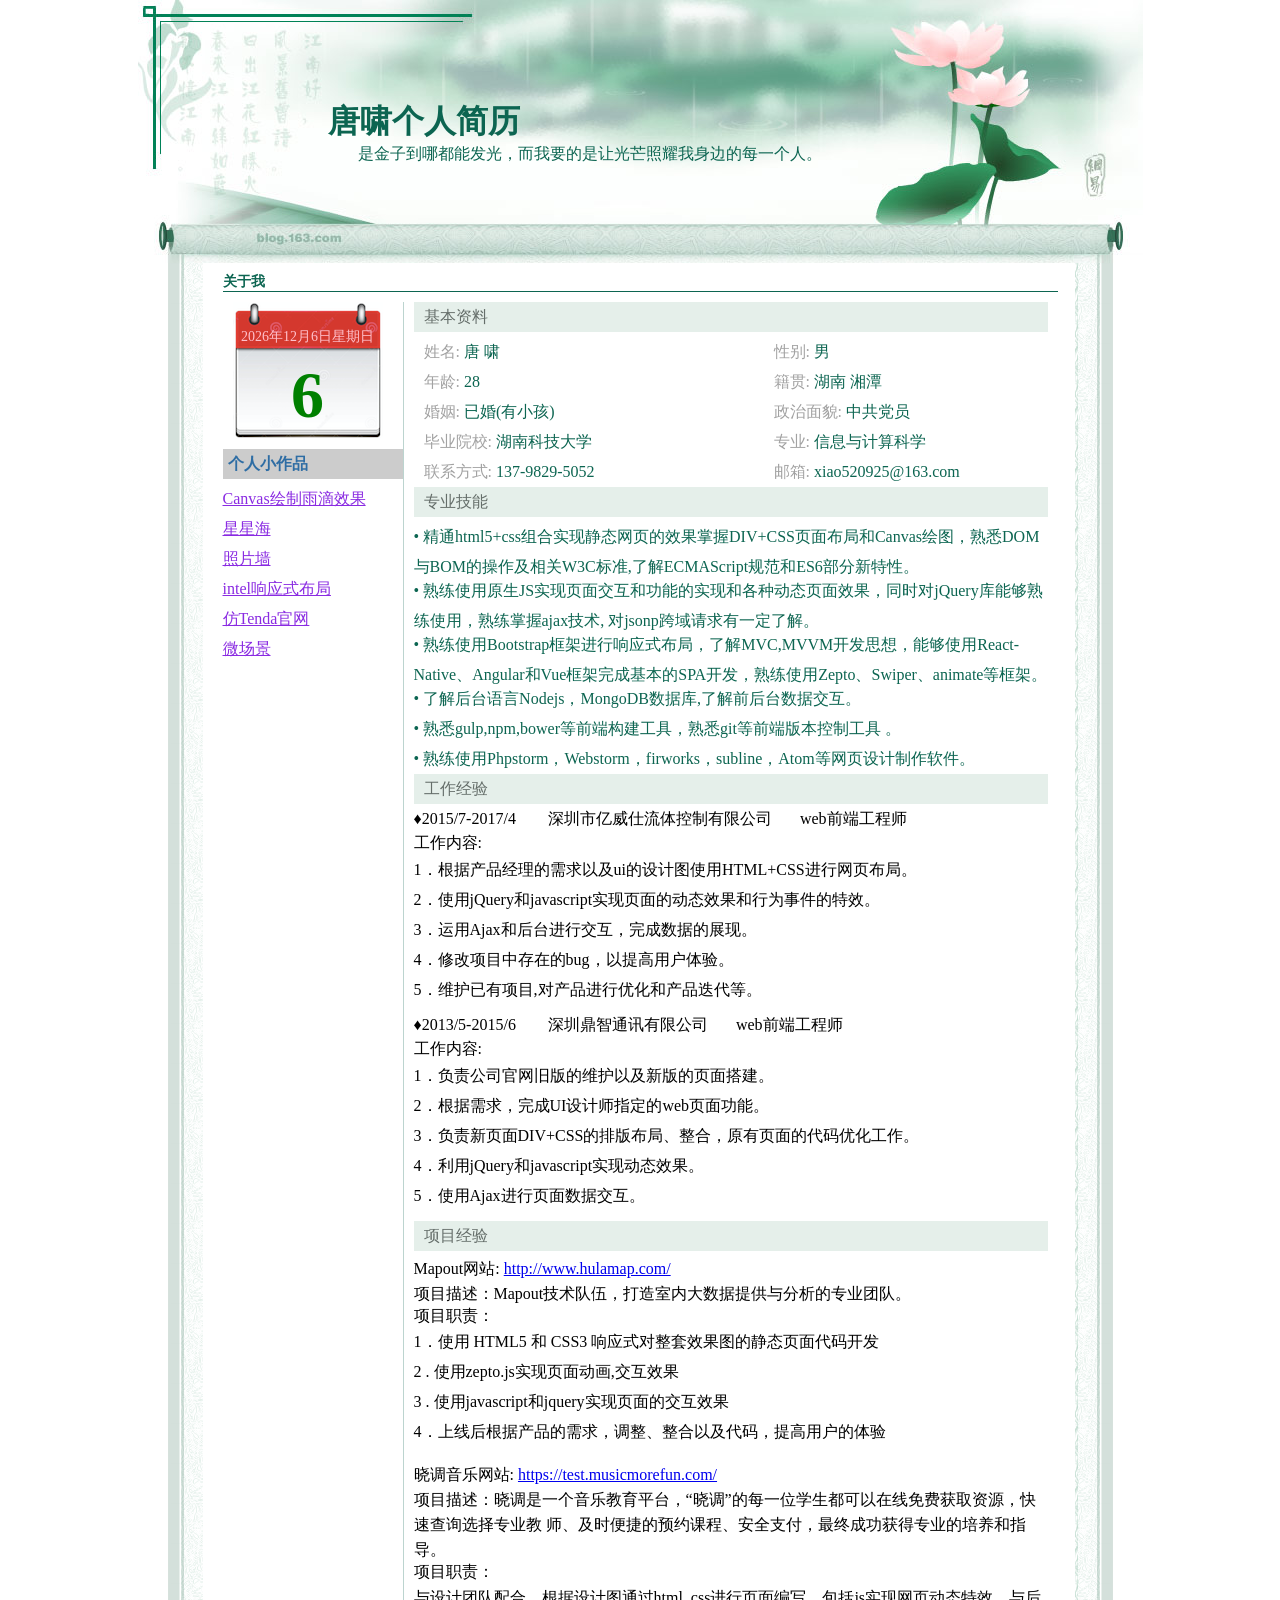
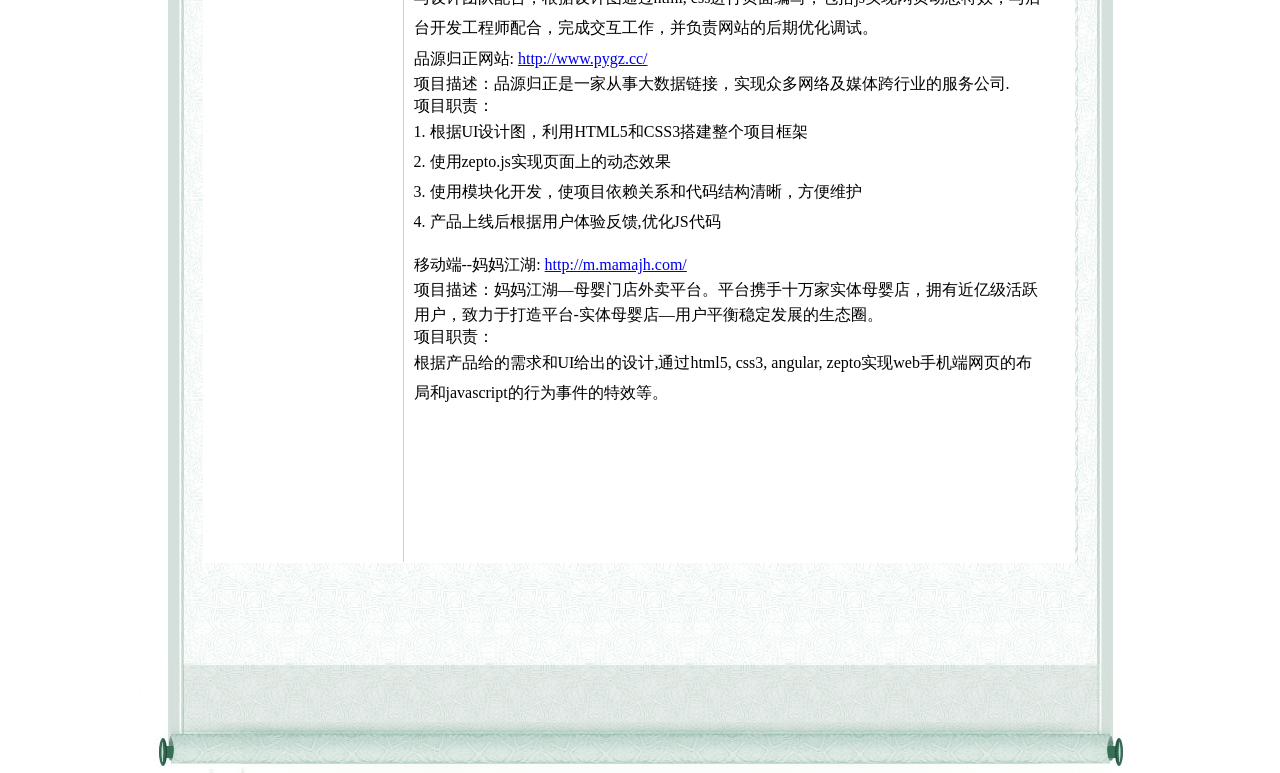
==== html/jianli.html @ 3031358b "简历" ====
<!DOCTYPE html>
<html lang="en">
<head>
    <meta charset="UTF-8">
    <title>唐啸简历</title>
    <link rel="stylesheet" href="../css/style.css">
</head>
<body>
<div id="to_top">
    <img src="../image/top.png" alt="">
</div>

<div class="index">

    <div class="section" id="sec">
        <!--头部 banner begin-->
        <div class="banner">
            <div class="banner_head">
                <h1>唐啸个人简历</h1>
                <p>是金子到哪都能发光，而我要的是让光芒照耀我身边的每一个人。 </p>
            </div>
        </div>
        <!--头部 banner end-->

        <div class="nb_nav"></div>

        <!--主体部分 begin-->
        <div class="nb_sec">
            <div class="nb_sec_l"></div>
            <div class="nb_sec_l_gezi"></div>
            <div class="nb_sec_r"></div>
            <div class="nb_sec_r_gezi"></div>
            <div class="nb_sec_r_bowen"></div>
            <div class="nb_sec_di"></div>
        <!--主体内容   begin-->
            <div class="nb_sec_center">
                <div class="center_top">
                    <h2>关于我</h2>
                </div>

                <div class="center_body clearfix">
                    <!--主体内容  左边-->
                    <div class="center_body_left">
                        <div id="fix">
                            <div class="body_left_rili">   <!-- 左边  日历-->
                                <p id="op"></p>
                                <span id= "oSpan"></span>
                            </div>

                            <div id="zuopin">
                                <p class="works">个人小作品</p>
                                <ul>
                                    <li> <a href="rain.html" target="_blank">Canvas绘制雨滴效果</a></li>
                                    <li><a href="stars.html" target="_blank">星星海</a></li>
                                    <li><a href="photo.html" target="_blank">照片墙</a></li>
                                    <li><a href="../myboot/intel.html" target="_blank">intel响应式布局</a></li>
                                    <li><a href="../tenda/index.html" target="_blank">仿Tenda官网</a></li>
                                    <li><a href="../HappyNY/happynewyear.html" target="_blank">微场景</a></li>

                                </ul>
                            </div>
                        </div>


                    </div>

                    <!--主体内容  右边-->
                    <div class="center_body_right">
                        <p class="body_p">基本资料</p>
                        <div class="ziliao clearfix">
                            <ul class="ziliao_left">
                                <li>姓名:&nbsp;<span>唐 啸</span></li>
                                <li>年龄:&nbsp;<span>28</span></li>
                                <li>婚姻:&nbsp;<span>已婚(有小孩)</span></li>
                                <li>毕业院校:&nbsp;<span>湖南科技大学</span></li>
                                <li>联系方式:&nbsp;<span>137-9829-5052</span></li>
                            </ul>

                            <ul class="ziliao_right">
                                <li>性别:&nbsp;<span>男</span></li>
                                <li>籍贯:&nbsp;<span>湖南 湘潭</span></li>
                                <li>政治面貌:&nbsp;<span>中共党员</span></li>
                                <li>专业:&nbsp;<span>信息与计算科学</span></li>
                                <li>邮箱:&nbsp;<span>xiao520925@163.com</span></li>
                            </ul>
                        </div>

                        <p class="body_p">专业技能</p>
                        <div class="body_jineng_li">
                            <ul>
                                <li>&bull; 精通html5+css组合实现静态网页的效果掌握DIV+CSS页面布局和Canvas绘图，熟悉DOM与BOM的操作及相关W3C标准,了解ECMAScript规范和ES6部分新特性。</li>
                                <li>&bull; 熟练使用原生JS实现页面交互和功能的实现和各种动态页面效果，同时对jQuery库能够熟练使用，熟练掌握ajax技术, 对jsonp跨域请求有一定了解。</li>
                                <li>&bull; 熟练使用Bootstrap框架进行响应式布局，了解MVC,MVVM开发思想，能够使用React-Native、Angular和Vue框架完成基本的SPA开发，熟练使用Zepto、Swiper、animate等框架。</li>
                                <li>&bull; 了解后台语言Nodejs，MongoDB数据库,了解前后台数据交互。</li>
                                <li>&bull; 熟悉gulp,npm,bower等前端构建工具，熟悉git等前端版本控制工具 。</li>
                                <li>&bull; 熟练使用Phpstorm，Webstorm，firworks，subline，Atom等网页设计制作软件。</li>
                            </ul>
                        </div>

                        <p class="body_p mt_5">工作经验</p>

                        <p class="jineng_p">&diams;2015/7-2017/4  &nbsp;&nbsp;&nbsp;&nbsp;&nbsp;&nbsp;&nbsp;深圳市亿威仕流体控制有限公司 &nbsp;&nbsp;&nbsp;&nbsp;&nbsp;&nbsp;web前端工程师</p>
                        <div class="job_neir">
                            <p class="job_zhineng">工作内容:</p>
                            <ul class="gongzuo_nr">
                                <li>1．根据产品经理的需求以及ui的设计图使用HTML+CSS进行网页布局。</li>
                                <li>2．使用jQuery和javascript实现页面的动态效果和行为事件的特效。</li>
                                <li>3．运用Ajax和后台进行交互，完成数据的展现。</li>
                                <li>4．修改项目中存在的bug，以提高用户体验。</li>
                                <li>5．维护已有项目,对产品进行优化和产品迭代等。</li>
                            </ul>
                        </div>

                        <p class="jineng_p">&diams;2013/5-2015/6  &nbsp;&nbsp;&nbsp;&nbsp;&nbsp;&nbsp;&nbsp;深圳鼎智通讯有限公司 &nbsp;&nbsp;&nbsp;&nbsp;&nbsp;&nbsp;web前端工程师</p>
                        <div class="job_neir">
                            <p class="job_zhineng">工作内容:</p>
                            <ul class="gongzuo_nr">
                                <li>1．负责公司官网旧版的维护以及新版的页面搭建。</li>
                                <li>2．根据需求，完成UI设计师指定的web页面功能。</li>
                                <li>3．负责新页面DIV+CSS的排版布局、整合，原有页面的代码优化工作。</li>
                                <li>4．利用jQuery和javascript实现动态效果。</li>
                                <li>5．使用Ajax进行页面数据交互。</li>
                            </ul>
                        </div>


                        <p class="body_p">项目经验</p>
                        <div class="mb10">
                            <p class="job_zhineng">Mapout网站: <a href="http://www.hulamap.com/" target="_blank">http://www.hulamap.com/</a></p>
                            <p class="job_zhineng">项目描述：Mapout技术队伍，打造室内大数据提供与分析的专业团队。</p>
                            <p>项目职责：</p>
                            <ul class="Mapout">
                                <li>1．使用 HTML5 和 CSS3 响应式对整套效果图的静态页面代码开发</li>
                                <li>2 . 使用zepto.js实现页面动画,交互效果</li>
                                <li>3 . 使用javascript和jquery实现页面的交互效果</li>
                                <li>4．上线后根据产品的需求，调整、整合以及代码，提高用户的体验</li>
                            </ul>
                        </div>


                        <div class="mb10">
                            <p class="job_zhineng">晓调音乐网站: <a href="https://test.musicmorefun.com/" target="_blank">https://test.musicmorefun.com/</a></p>
                            <span class="job_zhineng">项目描述：晓调是一个音乐教育平台，“晓调”的每一位学生都可以在线免费获取资源，快速查询选择专业教 师、及时便捷的预约课程、安全支付，最终成功获得专业的培养和指导。</span>
                            <p>项目职责：</p>
                            <ul class="Mapout">
                                <li>与设计团队配合，根据设计图通过html, css进行页面编写，包括js实现网页动态特效，与后台开发工程师配合，完成交互工作，并负责网站的后期优化调试。</li>
                            </ul>
                            <br>
                        </div>


                        <div class="mb10">
                            <p class="job_zhineng">品源归正网站: <a href=" http://www.pygz.cc/" target="_blank"> http://www.pygz.cc/</a></p>
                            <span class="job_zhineng">项目描述：品源归正是一家从事大数据链接，实现众多网络及媒体跨行业的服务公司.</span>
                            <p>项目职责：</p>
                            <ul class="Mapout">
                                <li>1. 根据UI设计图，利用HTML5和CSS3搭建整个项目框架</li>
                                <li>2. 使用zepto.js实现页面上的动态效果</li>
                                <li>3. 使用模块化开发，使项目依赖关系和代码结构清晰，方便维护</li>
                                <li>4. 产品上线后根据用户体验反馈,优化JS代码</li>
                            </ul>
                        </div>


                        <div class="mb10">
                            <p class="job_zhineng">移动端--妈妈江湖: <a href="http://m.mamajh.com/" target="_blank">http://m.mamajh.com/</a></p>
                            <span class="job_zhineng">项目描述：妈妈江湖—母婴门店外卖平台。平台携手十万家实体母婴店，拥有近亿级活跃用户，致力于打造平台-实体母婴店—用户平衡稳定发展的生态圈。</span>
                            <p>项目职责：</p>
                            <ul class="Mapout">
                                <li>根据产品给的需求和UI给出的设计,通过html5, css3, angular, zepto实现web手机端网页的布局和javascript的行为事件的特效等。</li>
                            </ul>
                            <br>
                        </div>


                    </div>


                </div>


            </div>

        </div>




        <!--底部 footer     begin-->
        <div class="footer"></div>



    </div>

</div>
<script src="../js/MyFunc.js"></script>
<script src="../js/rili.js"></script>
</body>
</html>
---- css/style.css ----
*{
    margin: 0;
    padding: 0;
    border: 0;
}
li{
    list-style: none;
}
.clearfix:before, .clearfix:after {
    content: "";
    display: table;
}

.clearfix:after {
    clear: both;
}

.clearfix {
    *zoom: 1; /*IE/7/6*/
}
html,body{
    width: 100%;
    height: 100%;
}

.index{
    width: 100%;
    height: 100%;
}
.section{
    width: 1005px;
    /*height: 2500px;*/
    height: 2100px;
    margin:0 auto;
    /*background: pink;*/
    /*overflow: hidden;*/
}
/*置顶*********begin**********/
#to_top{
    width: 55px;
    height: 78px;
    position: fixed;
    bottom: 80px;
    right: 30px;
    z-index: 111;
    display: none;
}
#to_top img{
    width: 100%;
}
/*置顶********end***********/


/*头部 banner begin*/
.banner{
    width: 1005px;
    height: 215px;
    background: url("../image/top_banner.jpg");
    position: relative;
    overflow: hidden;
}
.banner_head{
    position: absolute;
    left: 190px;
    top: 100px;
}
.banner_head h1{
    color: rgb(12, 101, 81);
}
.banner_head p{
    margin-left: 30px;
    color: rgb(12, 101, 81);
}
/*头部 banner end*/

.nb_nav{
    width: 1005px;
    height: 48px;
    background: url("../image/bg_tab.jpg");
    position: relative;
}

/*主体部分 begin*/
.nb_sec{
    width: 1005px;
    height: 2000px;
    position: relative;
    /*overflow: hidden;*/
}
.nb_sec .nb_sec_l{
    width: 55px;
    height: 2000px;
    background: url("../image/bg_l.gif");
    position: absolute;
    left: 0;
    top: 0;
}
.nb_sec .nb_sec_l_gezi{
    width: 10px;
    height: 2000px;
    background: url("../image/bg_gezi.gif");
    position: absolute;
    left: 55px;
    top: 0;
}
.nb_sec .nb_sec_r{
    width: 55px;
    height: 2000px;
    position: absolute;
    right: 0;
    top: 0;
    background: url("../image/bg_r.gif");
}
.nb_sec .nb_sec_r_gezi{
    width: 10px;
    height: 2000px;
    background: url("../image/bg_gezi.gif");
    position: absolute;
    right: 55px;
    top: 0;
}
.nb_sec .nb_sec_r_bowen{
    width: 20px;
    height: 2000px;
    position: absolute;
    right: 65px;
    top: 0;
    background: url("../image/bg_r_bowen.gif");
}
.nb_sec .nb_sec_di{
    width: 895px;
    height: 100px;
    position: absolute;
    left: 55px;
    bottom: 0;
    background: url("../image/bg_gezi.gif");
}

/*主体内容   begin*/
.nb_sec .nb_sec_center{
    width: 835px;
    height: 1900px;
    position: absolute;
    left: 85px;
    top: 0;
}
.center_top{
    border-bottom: 1px solid rgb(12, 101, 81);
}
.nb_sec_center h2{
    /*width: 80%;*/
    font-size: 14px;
    color: rgb(12, 101, 81);
    margin-top: 10px;
}
.center_body{
    width: 835px;
    height: 1870px;
    margin-top: 10px;
}
    /*主体内容  左边*/
.center_body .center_body_left{
    width: 180px;
    height: 1860px;  /*线条长度*/
    border-right: 1px solid rgb(188, 212, 207);
    float: left;

}
.center_body_left .body_left_rili{      /*日历   begin*/
    width:150px;
    height: 137px;
    background: url("../image/rili.png");
    margin:0 20px 0 10px;
}
.body_left_rili p{
    color: #fff;
    text-align: center;
    line-height: 70px;
    font-size:14px;
}
.body_left_rili span{      /*日历   end*/
    width: 75px;
    height: 50px;
    display: block;
    margin:0 auto ;
    font-size:45px;
    text-align: center;
    line-height:45px;
    font-size:66px;
    font-weight:bold;
}
/*个人作品******begin*********/
#zuopin{
    width: 180px;
    height: 265px;
    margin-top: 10px;
}
#zuopin .works{
    background-color: #ccc;
    height: 30px;
    line-height: 30px;
    color: #2e6da4;
    padding-left: 5px;
    margin-bottom: 5px;
    font-weight:bold;
}
#zuopin ul li{
    width: 180px;
    height: 30px;
    display: inline-block;
    line-height: 30px;
    color: rgb(12, 101, 81);
}
#zuopin ul li a{
    color: blueviolet;
}
#zuopin ul li a:hover{
    color: orange;
}
.fixed{   /*吸顶效果**********/
    position: fixed;
    top:0;
    left: 0;
    /*left: 170px;*/
}

/*主体内容  ********************************右边**********/
.center_body .center_body_right{
    width: 654px;
    height: 1860px;
    float: left;
    padding-left: 10px;
    padding-right: 10px;
    box-sizing: border-box;
}
.center_body_right .body_p{
    background-color: rgb(229, 239, 234);
    height: 30px;
    line-height: 30px;
    color: rgb(101, 110, 106);
    padding-left: 10px;
    margin-bottom: 5px;
}
.ziliao_left{
    width: 350px;
    /*height: 125px;*/
    float: left;
    margin-left: 10px;
}
.ziliao li{
    height: 30px;
    line-height: 30px;
    color: rgb(162, 162, 162);
    font-family: "SimSun", "宋体";
}
.ziliao span{
    color: rgb(12, 101, 81);
}

.body_jineng_li ul li{
    width: 634px;
    height: 30px;
    display: inline-block;
    line-height: 30px;
    color: rgb(12, 101, 81);
}
.job_neir{
    margin-bottom: 10px;
}
.job_zhineng{
    height: 25px;
    line-height: 25px;
}
.gongzuo_nr li{
    width: 634px;
    height: 30px;
    display: inline-block;
    line-height: 30px;
}

.Mapout li{
    height: 30px;
    line-height: 30px;
}

.mb10{
    margin-bottom: 15px;
}








/*底部*/
.footer{
    width: 1005px;
    height: 110px;
    background: url("../image/bottom.jpg");

}
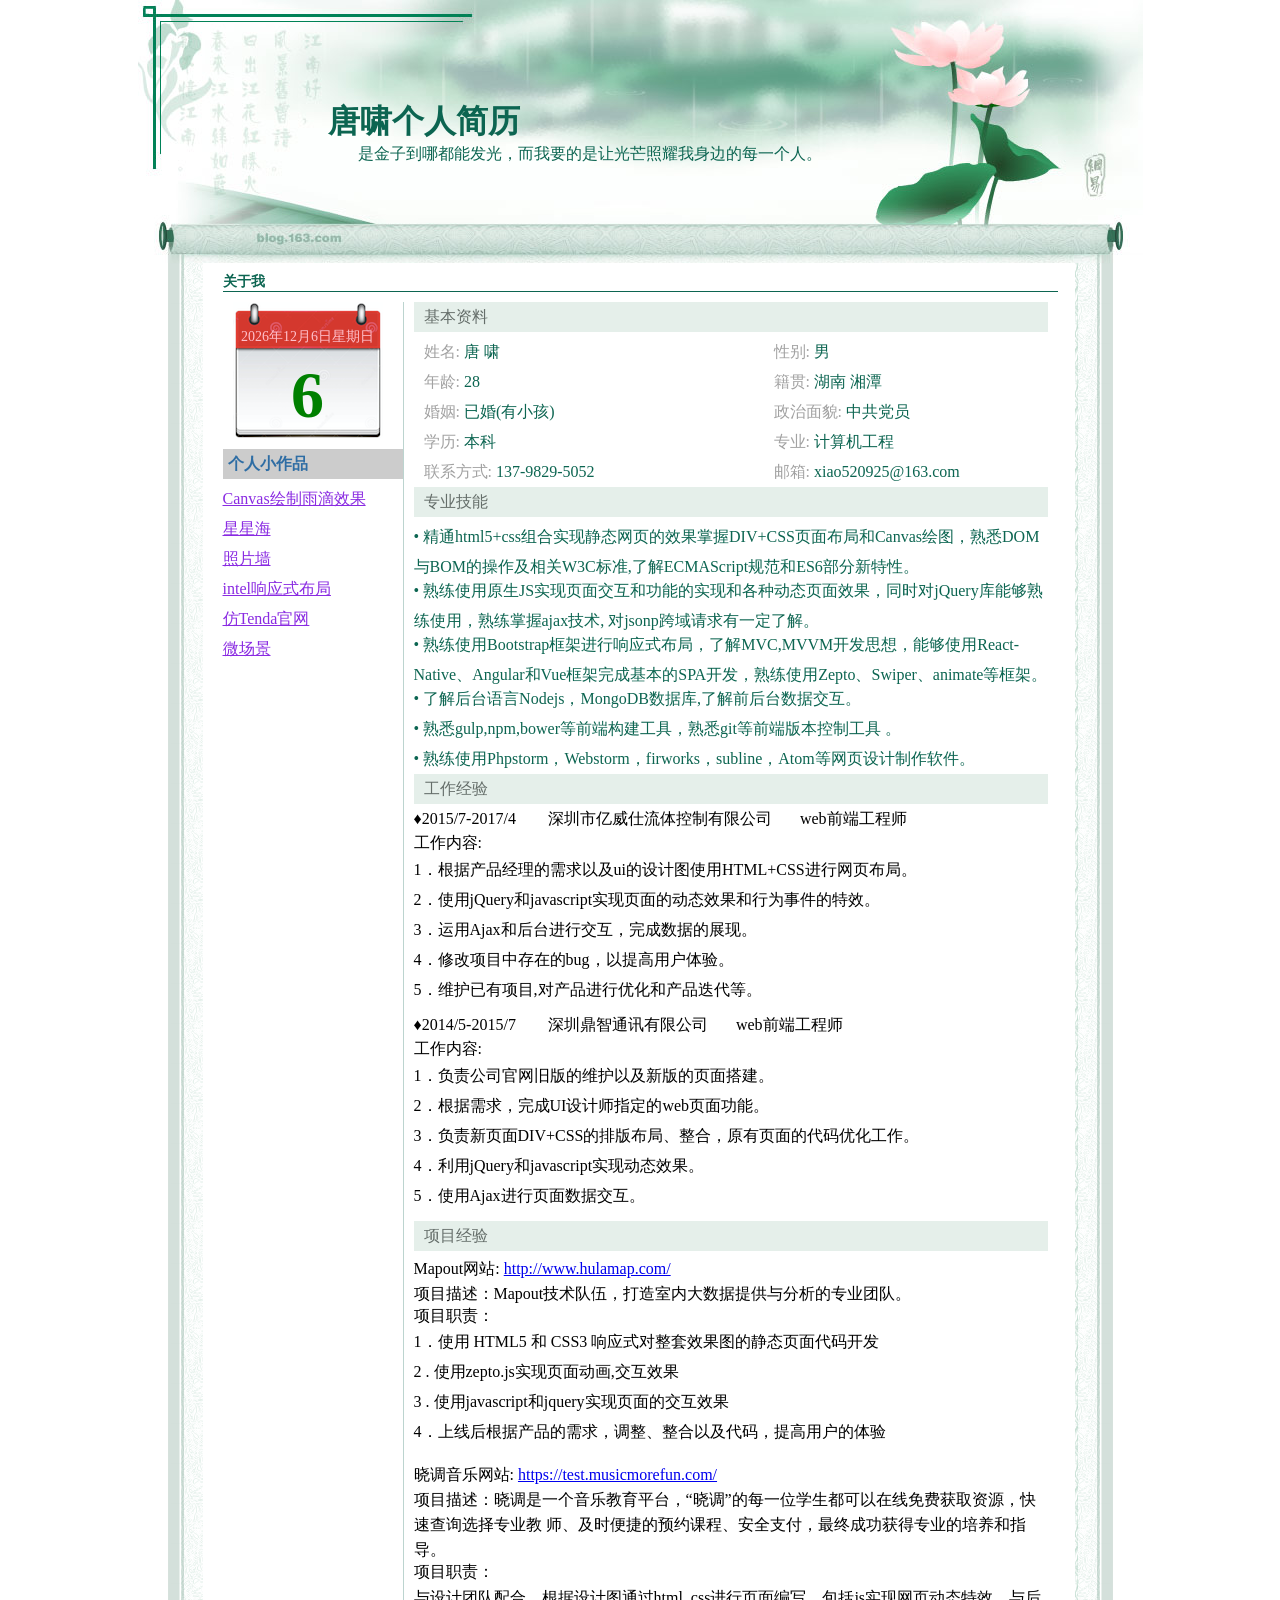
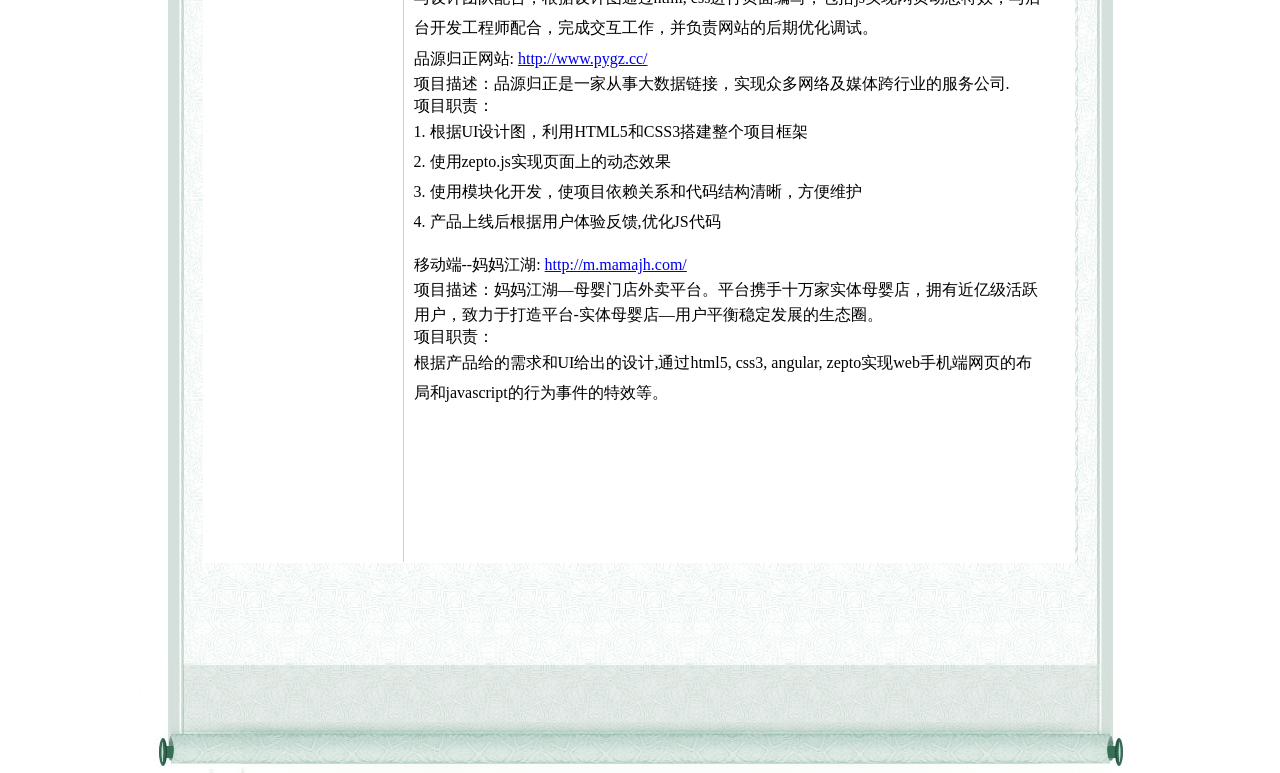
==== commit 2a3e75c0: "jianli" ====
--- a/html/jianli.html
+++ b/html/jianli.html
@@ -72,7 +72,7 @@
                                 <li>姓名:&nbsp;<span>唐 啸</span></li>
                                 <li>年龄:&nbsp;<span>28</span></li>
                                 <li>婚姻:&nbsp;<span>已婚(有小孩)</span></li>
-                                <li>毕业院校:&nbsp;<span>湖南科技大学</span></li>
+                                <li>学历:&nbsp;<span>本科</span></li>
                                 <li>联系方式:&nbsp;<span>137-9829-5052</span></li>
                             </ul>
 
@@ -80,7 +80,7 @@
                                 <li>性别:&nbsp;<span>男</span></li>
                                 <li>籍贯:&nbsp;<span>湖南 湘潭</span></li>
                                 <li>政治面貌:&nbsp;<span>中共党员</span></li>
-                                <li>专业:&nbsp;<span>信息与计算科学</span></li>
+                                <li>专业:&nbsp;<span>计算机工程</span></li>
                                 <li>邮箱:&nbsp;<span>xiao520925@163.com</span></li>
                             </ul>
                         </div>
@@ -111,7 +111,7 @@
                             </ul>
                         </div>
 
-                        <p class="jineng_p">&diams;2013/5-2015/6  &nbsp;&nbsp;&nbsp;&nbsp;&nbsp;&nbsp;&nbsp;深圳鼎智通讯有限公司 &nbsp;&nbsp;&nbsp;&nbsp;&nbsp;&nbsp;web前端工程师</p>
+                        <p class="jineng_p">&diams;2014/5-2015/7  &nbsp;&nbsp;&nbsp;&nbsp;&nbsp;&nbsp;&nbsp;深圳鼎智通讯有限公司 &nbsp;&nbsp;&nbsp;&nbsp;&nbsp;&nbsp;web前端工程师</p>
                         <div class="job_neir">
                             <p class="job_zhineng">工作内容:</p>
                             <ul class="gongzuo_nr">
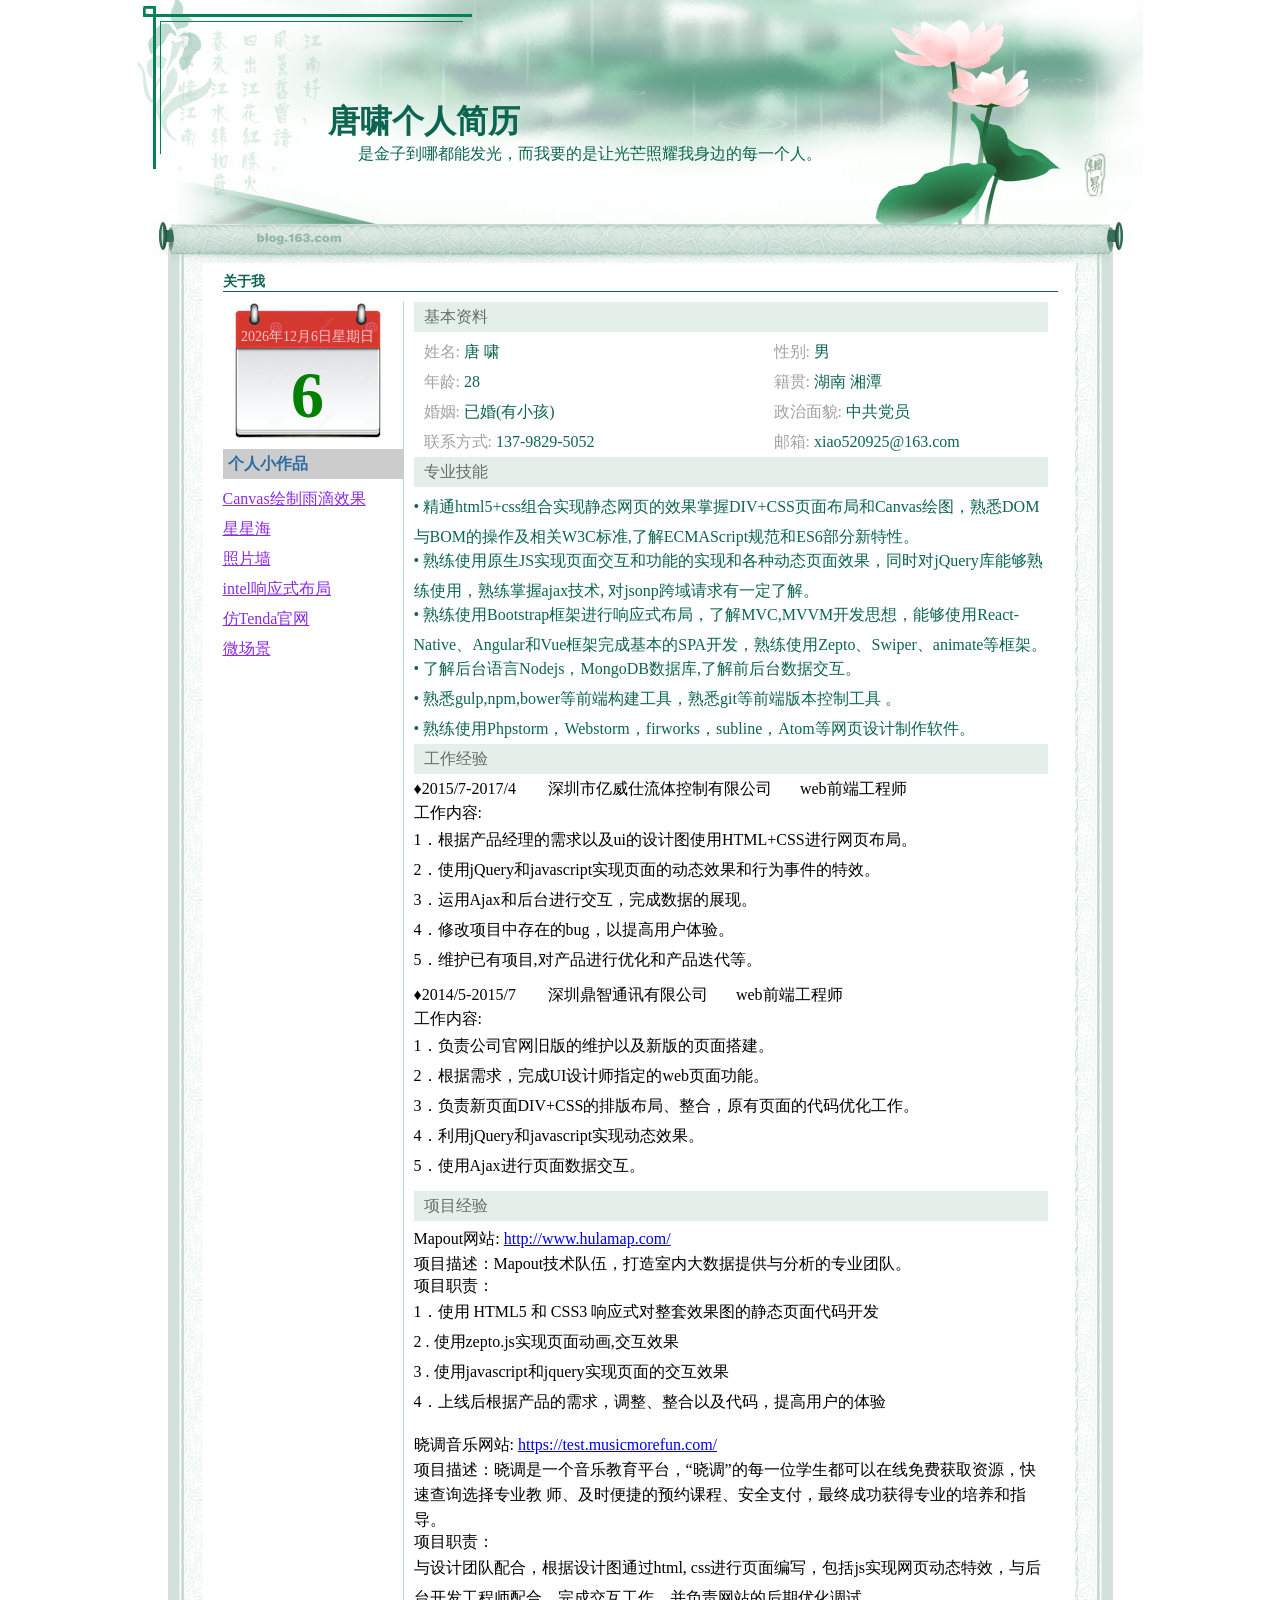
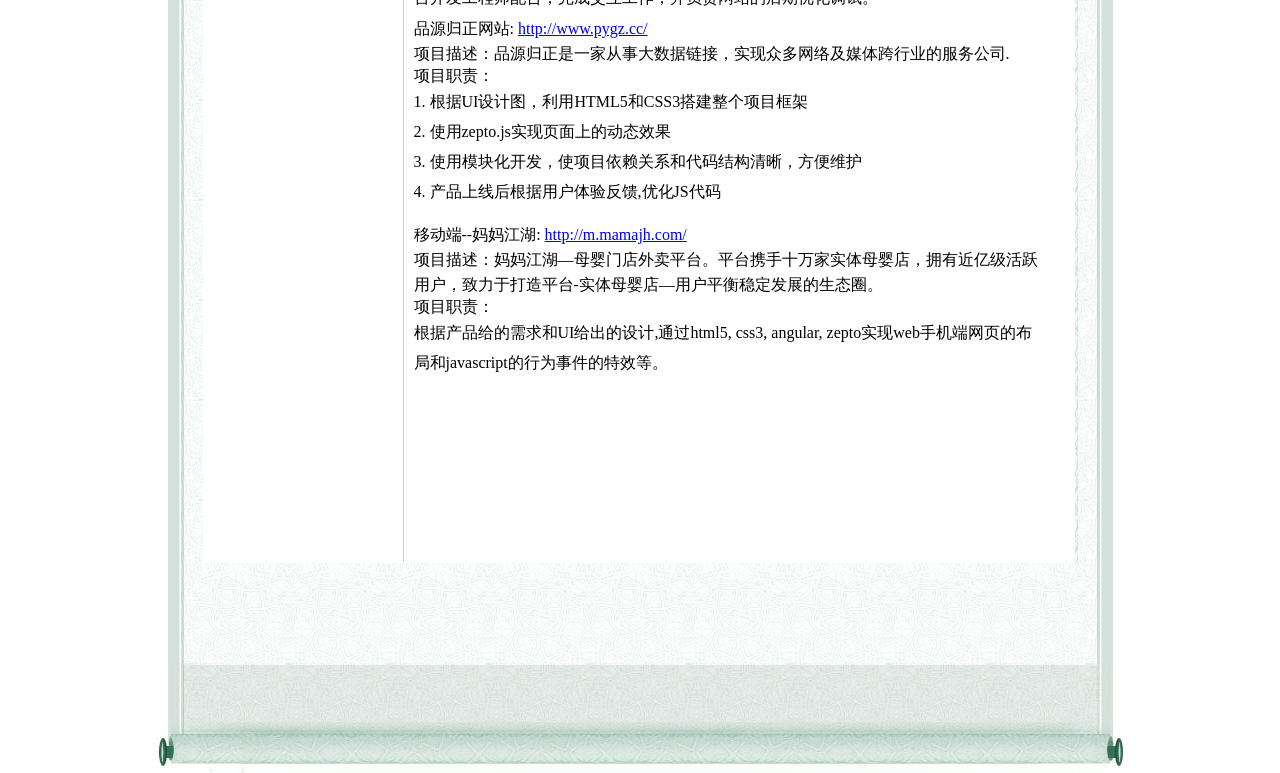
==== commit a120bd49: "jianli" ====
--- a/html/jianli.html
+++ b/html/jianli.html
@@ -72,7 +72,6 @@
                                 <li>姓名:&nbsp;<span>唐 啸</span></li>
                                 <li>年龄:&nbsp;<span>28</span></li>
                                 <li>婚姻:&nbsp;<span>已婚(有小孩)</span></li>
-                                <li>学历:&nbsp;<span>本科</span></li>
                                 <li>联系方式:&nbsp;<span>137-9829-5052</span></li>
                             </ul>
 
@@ -80,7 +79,6 @@
                                 <li>性别:&nbsp;<span>男</span></li>
                                 <li>籍贯:&nbsp;<span>湖南 湘潭</span></li>
                                 <li>政治面貌:&nbsp;<span>中共党员</span></li>
-                                <li>专业:&nbsp;<span>计算机工程</span></li>
                                 <li>邮箱:&nbsp;<span>xiao520925@163.com</span></li>
                             </ul>
                         </div>
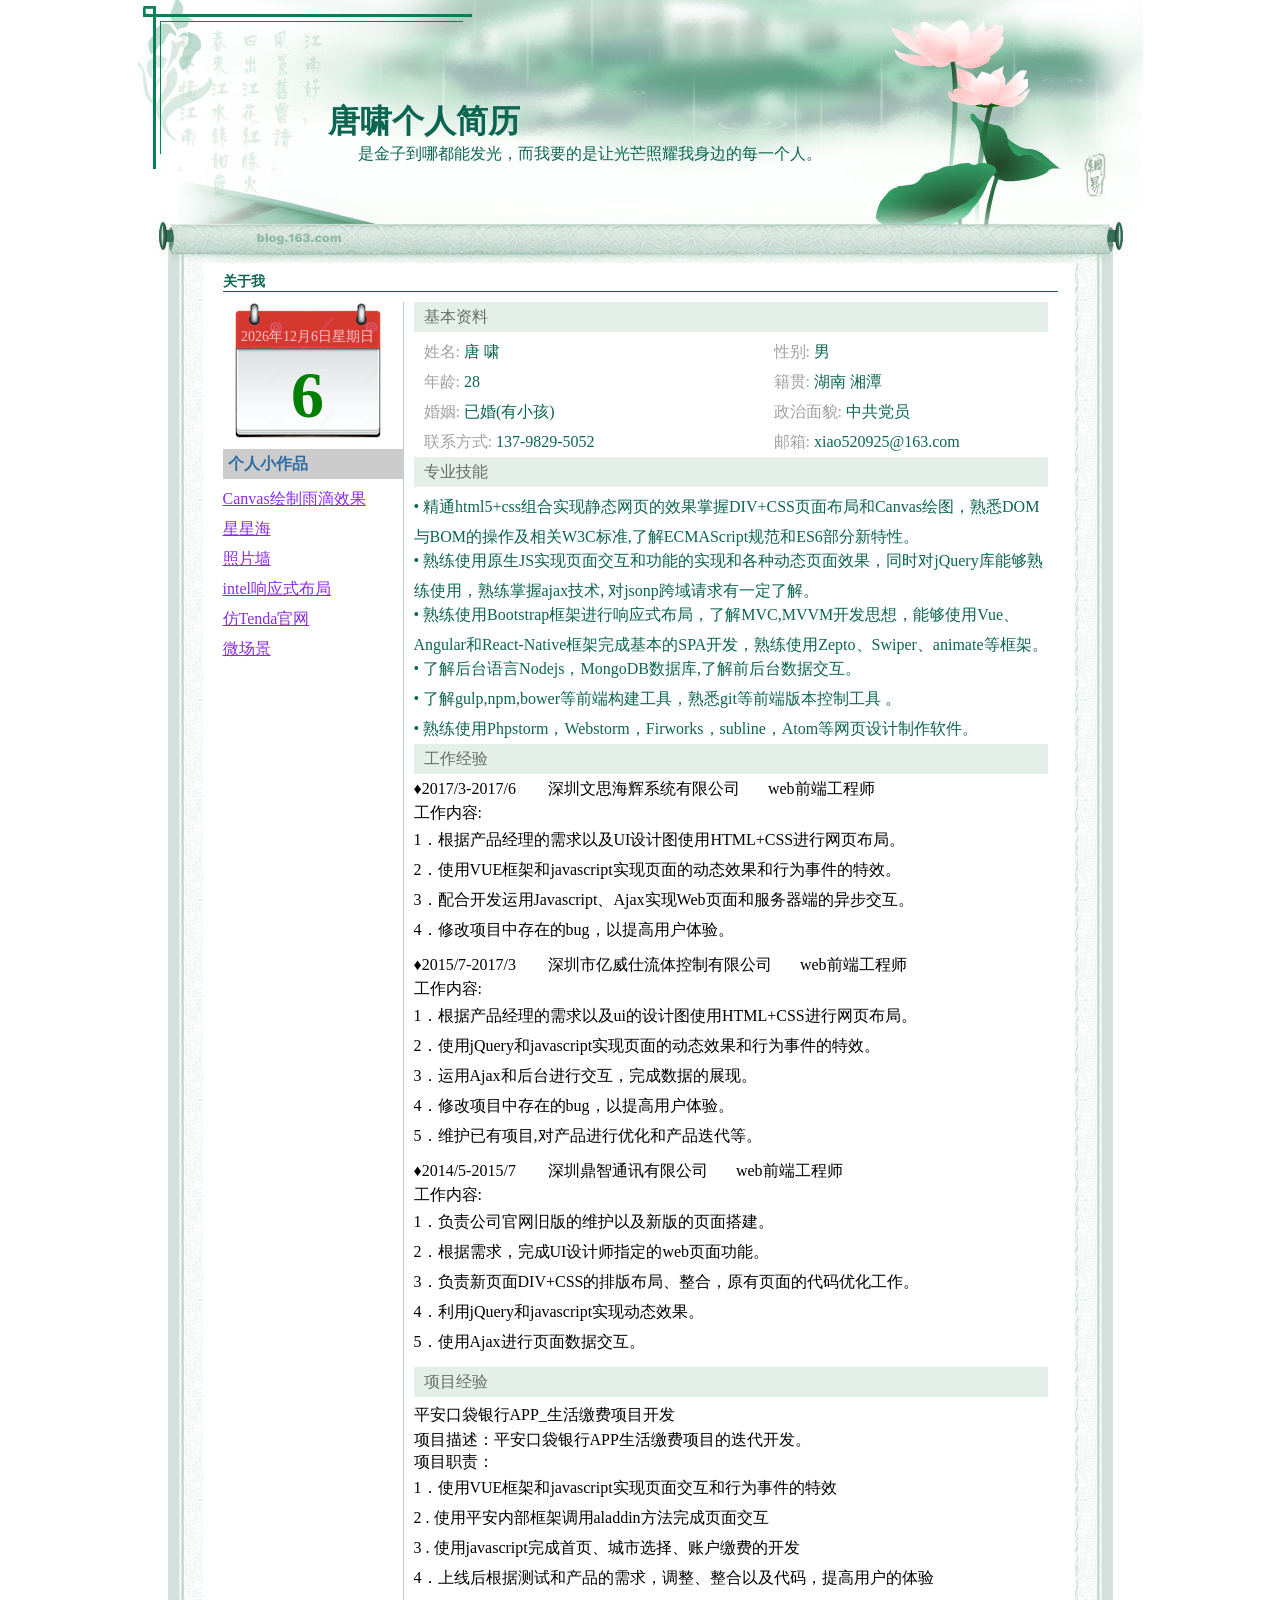
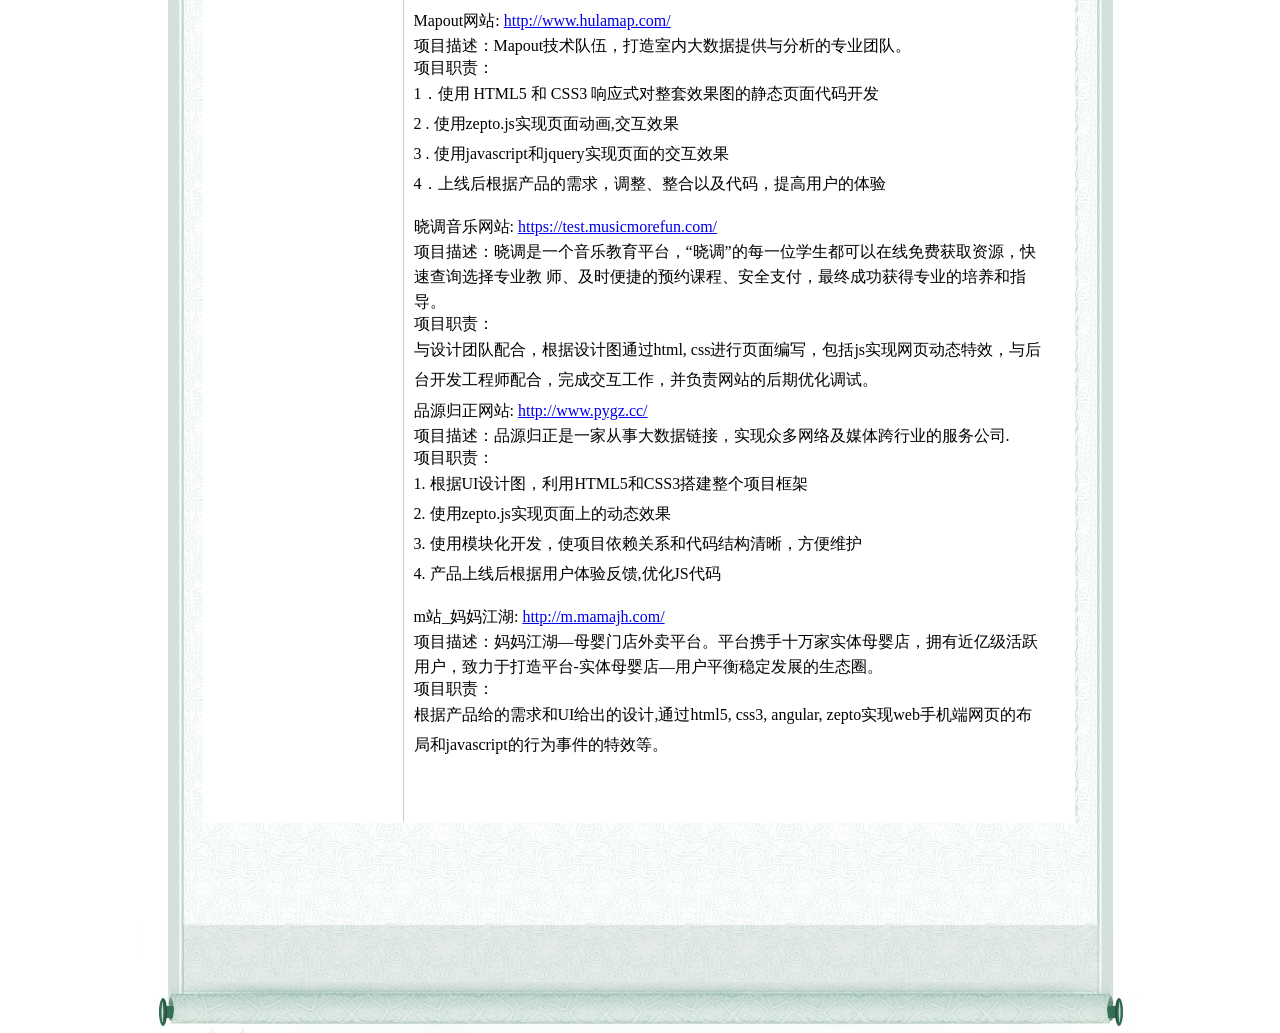
==== commit 1296db79: "job" ====
--- a/html/jianli.html
+++ b/html/jianli.html
@@ -88,16 +88,27 @@
                             <ul>
                                 <li>&bull; 精通html5+css组合实现静态网页的效果掌握DIV+CSS页面布局和Canvas绘图，熟悉DOM与BOM的操作及相关W3C标准,了解ECMAScript规范和ES6部分新特性。</li>
                                 <li>&bull; 熟练使用原生JS实现页面交互和功能的实现和各种动态页面效果，同时对jQuery库能够熟练使用，熟练掌握ajax技术, 对jsonp跨域请求有一定了解。</li>
-                                <li>&bull; 熟练使用Bootstrap框架进行响应式布局，了解MVC,MVVM开发思想，能够使用React-Native、Angular和Vue框架完成基本的SPA开发，熟练使用Zepto、Swiper、animate等框架。</li>
+                                <li>&bull; 熟练使用Bootstrap框架进行响应式布局，了解MVC,MVVM开发思想，能够使用Vue、Angular和React-Native框架完成基本的SPA开发，熟练使用Zepto、Swiper、animate等框架。</li>
                                 <li>&bull; 了解后台语言Nodejs，MongoDB数据库,了解前后台数据交互。</li>
-                                <li>&bull; 熟悉gulp,npm,bower等前端构建工具，熟悉git等前端版本控制工具 。</li>
-                                <li>&bull; 熟练使用Phpstorm，Webstorm，firworks，subline，Atom等网页设计制作软件。</li>
+                                <li>&bull; 了解gulp,npm,bower等前端构建工具，熟悉git等前端版本控制工具 。</li>
+                                <li>&bull; 熟练使用Phpstorm，Webstorm，Firworks，subline，Atom等网页设计制作软件。</li>
                             </ul>
                         </div>
 
                         <p class="body_p mt_5">工作经验</p>
 
-                        <p class="jineng_p">&diams;2015/7-2017/4  &nbsp;&nbsp;&nbsp;&nbsp;&nbsp;&nbsp;&nbsp;深圳市亿威仕流体控制有限公司 &nbsp;&nbsp;&nbsp;&nbsp;&nbsp;&nbsp;web前端工程师</p>
+                        <p class="jineng_p">&diams;2017/3-2017/6  &nbsp;&nbsp;&nbsp;&nbsp;&nbsp;&nbsp;&nbsp;深圳文思海辉系统有限公司 &nbsp;&nbsp;&nbsp;&nbsp;&nbsp;&nbsp;web前端工程师</p>
+                        <div class="job_neir">
+                            <p class="job_zhineng">工作内容:</p>
+                            <ul class="gongzuo_nr">
+                                <li>1．根据产品经理的需求以及UI设计图使用HTML+CSS进行网页布局。</li>
+                                <li>2．使用VUE框架和javascript实现页面的动态效果和行为事件的特效。</li>
+                                <li>3．配合开发运用Javascript、Ajax实现Web页面和服务器端的异步交互。</li>
+                                <li>4．修改项目中存在的bug，以提高用户体验。</li>
+                            </ul>
+                        </div>
+
+                        <p class="jineng_p">&diams;2015/7-2017/3  &nbsp;&nbsp;&nbsp;&nbsp;&nbsp;&nbsp;&nbsp;深圳市亿威仕流体控制有限公司 &nbsp;&nbsp;&nbsp;&nbsp;&nbsp;&nbsp;web前端工程师</p>
                         <div class="job_neir">
                             <p class="job_zhineng">工作内容:</p>
                             <ul class="gongzuo_nr">
@@ -124,6 +135,19 @@
 
                         <p class="body_p">项目经验</p>
                         <div class="mb10">
+                            <p class="job_zhineng">平安口袋银行APP_生活缴费项目开发</p>
+                            <p class="job_zhineng">项目描述：平安口袋银行APP生活缴费项目的迭代开发。</p>
+                            <p>项目职责：</p>
+                            <ul class="Mapout">
+                                <li>1．使用VUE框架和javascript实现页面交互和行为事件的特效</li>
+                                <li>2 . 使用平安内部框架调用aladdin方法完成页面交互</li>
+                                <li>3 . 使用javascript完成首页、城市选择、账户缴费的开发</li>
+                                <li>4．上线后根据测试和产品的需求，调整、整合以及代码，提高用户的体验</li>
+                            </ul>
+                        </div>
+
+
+                        <div class="mb10">
                             <p class="job_zhineng">Mapout网站: <a href="http://www.hulamap.com/" target="_blank">http://www.hulamap.com/</a></p>
                             <p class="job_zhineng">项目描述：Mapout技术队伍，打造室内大数据提供与分析的专业团队。</p>
                             <p>项目职责：</p>
@@ -161,7 +185,7 @@
 
 
                         <div class="mb10">
-                            <p class="job_zhineng">移动端--妈妈江湖: <a href="http://m.mamajh.com/" target="_blank">http://m.mamajh.com/</a></p>
+                            <p class="job_zhineng">m站_妈妈江湖: <a href="http://m.mamajh.com/" target="_blank">http://m.mamajh.com/</a></p>
                             <span class="job_zhineng">项目描述：妈妈江湖—母婴门店外卖平台。平台携手十万家实体母婴店，拥有近亿级活跃用户，致力于打造平台-实体母婴店—用户平衡稳定发展的生态圈。</span>
                             <p>项目职责：</p>
                             <ul class="Mapout">
@@ -180,8 +204,6 @@
             </div>
 
         </div>
-
-
 
 
         <!--底部 footer     begin-->
--- a/css/style.css
+++ b/css/style.css
@@ -83,13 +83,13 @@
 /*主体部分 begin*/
 .nb_sec{
     width: 1005px;
-    height: 2000px;
+    height: 2260px;
     position: relative;
     /*overflow: hidden;*/
 }
 .nb_sec .nb_sec_l{
     width: 55px;
-    height: 2000px;
+    height: 2260px;
     background: url("../image/bg_l.gif");
     position: absolute;
     left: 0;
@@ -97,7 +97,7 @@
 }
 .nb_sec .nb_sec_l_gezi{
     width: 10px;
-    height: 2000px;
+    height: 2260px;
     background: url("../image/bg_gezi.gif");
     position: absolute;
     left: 55px;
@@ -105,7 +105,7 @@
 }
 .nb_sec .nb_sec_r{
     width: 55px;
-    height: 2000px;
+    height: 2260px;
     position: absolute;
     right: 0;
     top: 0;
@@ -113,7 +113,7 @@
 }
 .nb_sec .nb_sec_r_gezi{
     width: 10px;
-    height: 2000px;
+    height: 2260px;
     background: url("../image/bg_gezi.gif");
     position: absolute;
     right: 55px;
@@ -121,7 +121,7 @@
 }
 .nb_sec .nb_sec_r_bowen{
     width: 20px;
-    height: 2000px;
+    height: 2260px;
     position: absolute;
     right: 65px;
     top: 0;
@@ -161,7 +161,7 @@
     /*主体内容  左边*/
 .center_body .center_body_left{
     width: 180px;
-    height: 1860px;  /*线条长度*/
+    height: 2120px;  /*线条长度*/
     border-right: 1px solid rgb(188, 212, 207);
     float: left;
 
@@ -287,18 +287,10 @@
     margin-bottom: 15px;
 }
 
-
-
-
-
-
-
-
 /*底部*/
 .footer{
     width: 1005px;
     height: 110px;
     background: url("../image/bottom.jpg");
-
-}
-
+}
+
